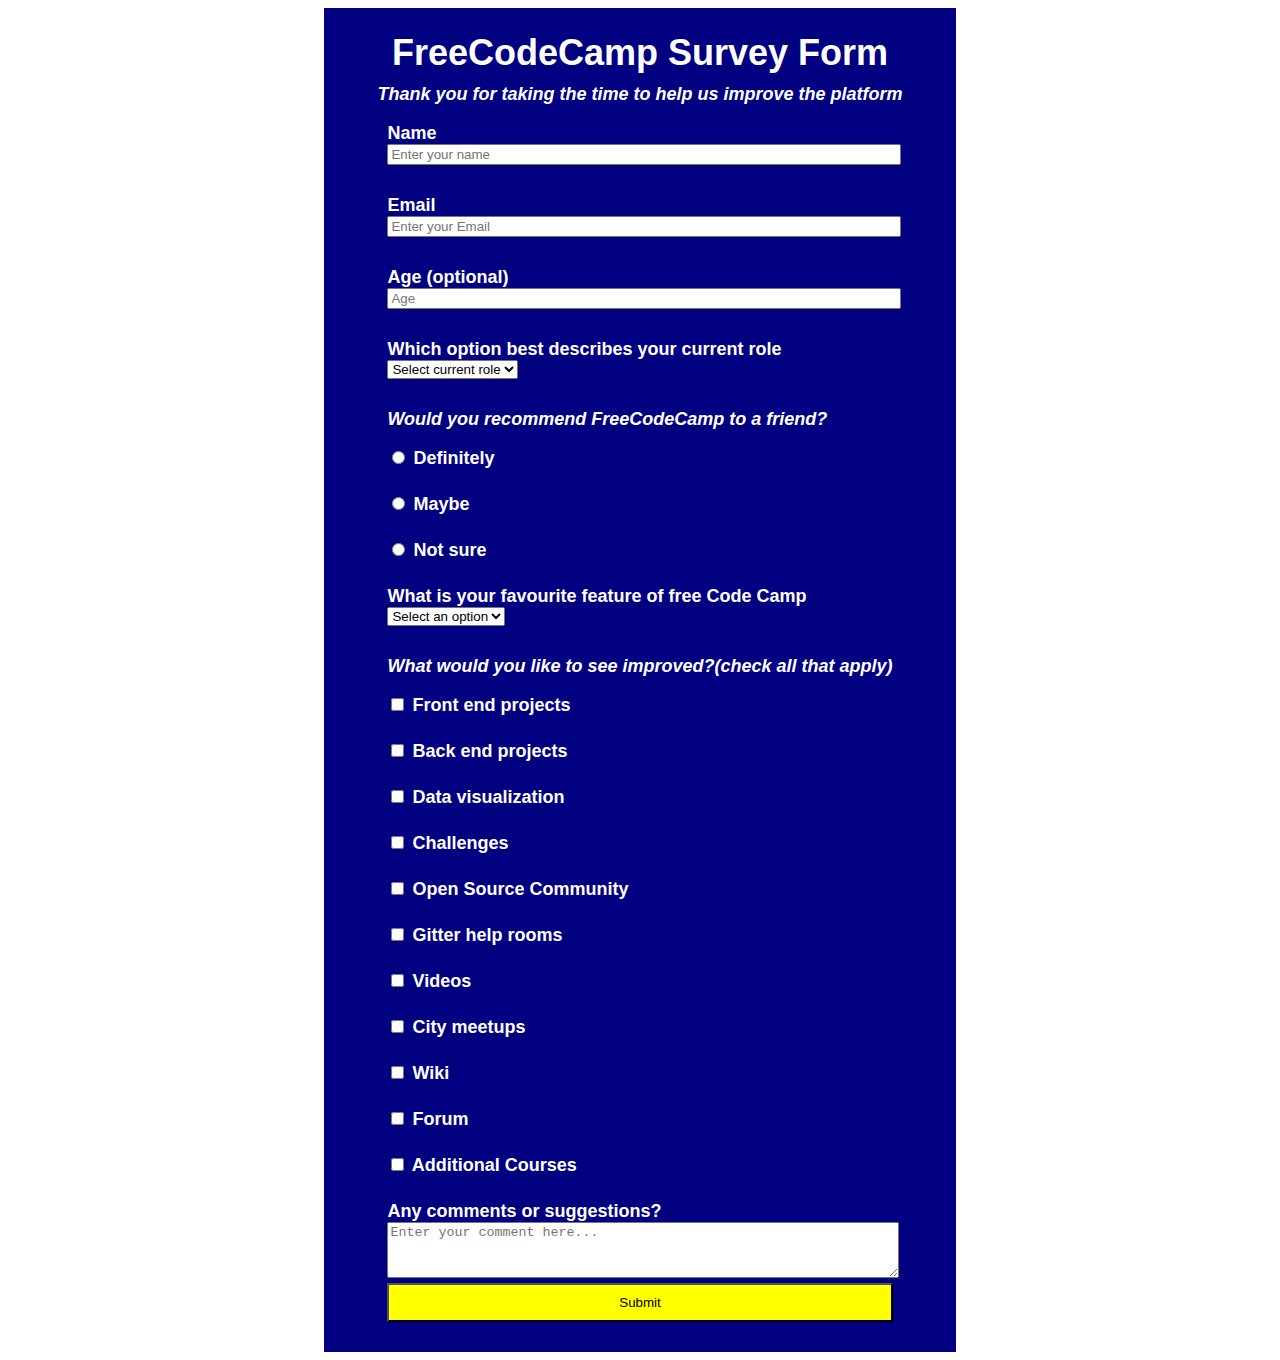
==== FreeCodeCamp/Responsive Web Design Projects/Survey Form/index.html @ 2607dcd3 "Added survey form project with initial code commit" ====
<!DOCTYPE html>
<html lang="en">
<head>
    <meta charset="UTF-8">
    <meta name="viewport" content="width=device-width, initial-scale=1.0">
    <link rel="stylesheet" href="styles.css"/>
    <title>Survey Form</title>
</head>
<body>
    <div>
        <h1 id="title">FreeCodeCamp Survey Form</h1>
        <p id="description">Thank you for taking the time to help us improve the platform</p>
        <form id="survey-form">
          <label for="name" id="name-label">Name</label>
          <input id="name" type="text" required="true" placeholder="Enter your name"/>
          
          <label for="email" id="email-label">Email</label>
          <input type="email" id="email" placeholder="Enter your Email" required="true"/>
          
          <label for="number" id="number-label">Age (optional)</label>
          <input type="number" min="0" max="40" id="number" placeholder="Age"/>
          
          <label id="dropdown">Which option best describes your current role
            <select>
              <option>Select current role</option>
              <option>Student</option>
              <option>Full time job</option>
              <option>Full time learner</option>
              <option>Prefer not to say</option>
              <option>Other</option>
            </select>
         </label>
            
         <p>
            Would you recommend FreeCodeCamp to a friend?</p>
          
         <label>
          <input type="radio" name="recommendation" value="Definitely"> Definitely 
         </label>
          
         <label>
           <input type="radio" name="recommendation" value="Maybe" /> Maybe 
         </label>
          
         <label>
          <input type="radio" name="recommendation" value="Not sure" /> Not sure 
         </label>  
          
         <label id="dropdown2">What is your favourite feature of free Code Camp
          <select>
            <option>Select an option</option>
            <option>Challenges</option>
            <option>Projects</option>
            <option>Community</option>
            <option>Open source</option>
          </select>
         </label>
          
         <p>
            What would you like to see improved?(check all that apply)</p>
         <label>
          <input type="checkbox" value="Front end projects" name="improvements"/> Front end projects 
         </label>
          
         <label>
             <input type="checkbox" value="Back end projects" name="improvements"/> Back end projects 
         </label>
          
         <label>
          <input type="checkbox" value="Data visualization" name="improvements"/> Data visualization 
         </label>
          
         <label>
          <input type="checkbox" value="Challenges" name="improvements"/> Challenges 
         </label>
          
         <label>
          <input type="checkbox" value="Open Source Community" name="improvements"/> Open Source Community 
         </label>
          
         <label>
          <input type="checkbox" value="Gitter help rooms" name="improvements"/> Gitter help rooms 
         </label>
          
         <label>
          <input type="checkbox" value="Videos" name="improvements"/> Videos
         </label>
         
         <label>
          <input type="checkbox" value="City meetups" name="improvements"/> City meetups 
         </label>
          
         <label>
          <input type="checkbox" value="Wiki" name="improvements"/> Wiki 
         </label>
          
         <label>
          <input type="checkbox" value="Forum" name="improvements"/> Forum
         </label>
         
         <label>
          <input type="checkbox" value="Additional Courses" name="improvements"/> Additional Courses
         </label>
          
         <label for="comments">
             Any comments or suggestions?
         </label>
         
         <textarea id="comments" placeholder="Enter your comment here..." style = "width : 100%; height : 50px;" ></textarea>
          
         <input id="submit" type="submit" value="Submit"/> 
      
       </form>
      
      </div>
    
</body>
</html>
---- FreeCodeCamp/Responsive Web Design Projects/Survey Form/styles.css ----
div
{
  margin: auto;
  width:50%;
  background-color: #000080;
  display: flex;
  flex-direction : column;
  align-items: center;
  color: white;
  font-size : 18px;
  font-family : sans-serif;
  font-weight: bolder;
}


p
{
  margin-top : 0;
  font-style: italic;
}

h1
{
  margin-bottom: 10px;
}

div input, div select
{
  display : block;
  margin-bottom: 30px;
 
}
#name,#email,#number
{
  width: 100%;
}

label
{
  display:block;
}

label input
{
  display:inline ;
}

#submit
{
  width: 100%;
  background-color : yellow;
  padding:10px;
 
}
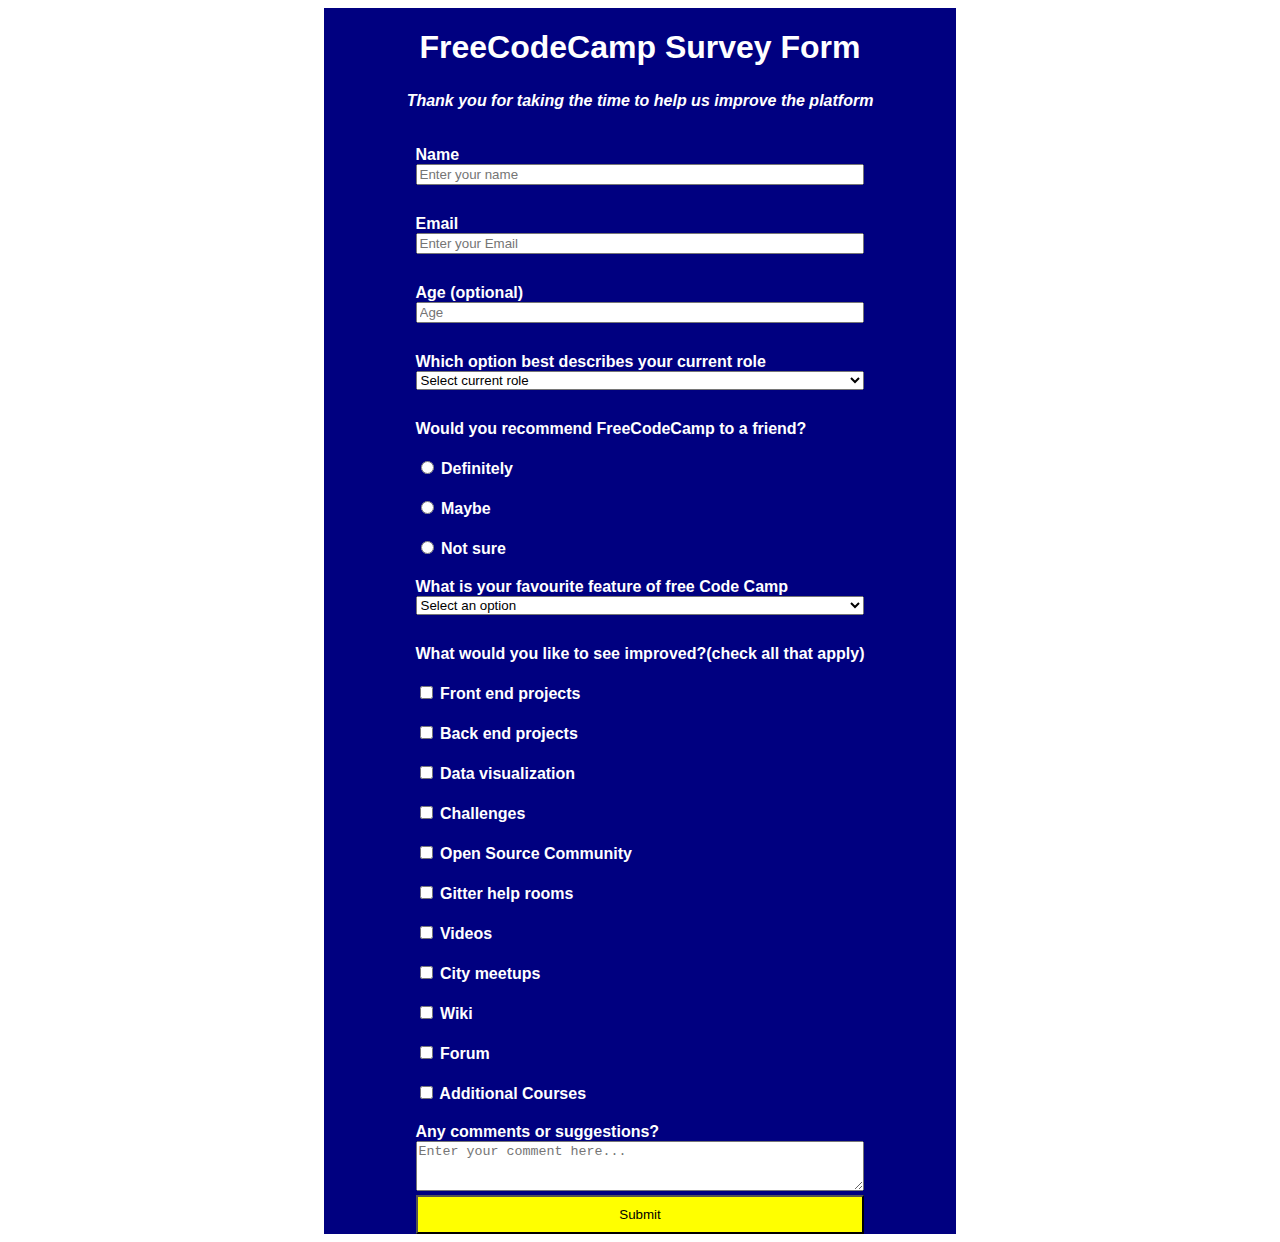
==== commit f1614133: "Made code more responsive and added box-sizing" ====
--- a/FreeCodeCamp/Responsive Web Design Projects/Survey Form/index.html
+++ b/FreeCodeCamp/Responsive Web Design Projects/Survey Form/index.html
@@ -8,17 +8,18 @@
 </head>
 <body>
     <div>
-        <h1 id="title">FreeCodeCamp Survey Form</h1>
-        <p id="description">Thank you for taking the time to help us improve the platform</p>
+        <h1 id="title" class="text-align">FreeCodeCamp Survey Form</h1>
+        <p id="description" class="text-align">Thank you for taking the time to help us improve the platform</p>
         <form id="survey-form">
           <label for="name" id="name-label">Name</label>
-          <input id="name" type="text" required="true" placeholder="Enter your name"/>
+          <input id="name" type="text" required="true" 
+          placeholder="Enter your name" />
           
           <label for="email" id="email-label">Email</label>
-          <input type="email" id="email" placeholder="Enter your Email" required="true"/>
+          <input type="email" id="email" placeholder="Enter your Email" required="true" />
           
           <label for="number" id="number-label">Age (optional)</label>
-          <input type="number" min="0" max="40" id="number" placeholder="Age"/>
+          <input type="number" min="0" max="40" id="number" placeholder="Age" />
           
           <label id="dropdown">Which option best describes your current role
             <select>
@@ -106,7 +107,7 @@
              Any comments or suggestions?
          </label>
          
-         <textarea id="comments" placeholder="Enter your comment here..." style = "width : 100%; height : 50px;" ></textarea>
+         <textarea id="comments" placeholder="Enter your comment here..." style = "width : 100%; height : 50px;"></textarea>
           
          <input id="submit" type="submit" value="Submit"/> 
       
--- a/FreeCodeCamp/Responsive Web Design Projects/Survey Form/styles.css
+++ b/FreeCodeCamp/Responsive Web Design Projects/Survey Form/styles.css
@@ -1,3 +1,7 @@
+*{
+  box-sizing: border-box;
+}
+
 div
 {
   margin: auto;
@@ -7,15 +11,12 @@
   flex-direction : column;
   align-items: center;
   color: white;
-  font-size : 18px;
   font-family : sans-serif;
   font-weight: bolder;
 }
 
-
-p
+#description
 {
-  margin-top : 0;
   font-style: italic;
 }
 
@@ -24,25 +25,27 @@
   margin-bottom: 10px;
 }
 
-div input, div select
+div select
 {
   display : block;
   margin-bottom: 30px;
+  width : 100%;
  
 }
+
 #name,#email,#number
 {
+  display : block;
   width: 100%;
+  margin-bottom: 30px;
+  
 }
 
 label
 {
-  display:block;
-}
-
-label input
-{
-  display:inline ;
+  display : block;
+  width: 100%;
+  margin-top: 20px;
 }
 
 #submit
@@ -51,4 +54,18 @@
   background-color : yellow;
   padding:10px;
  
-}+}
+
+.text-align
+{
+  text-align : center;
+}
+
+@media (max-width : 700px)
+{
+  div
+  {
+    width:100%;
+    
+  }
+}
